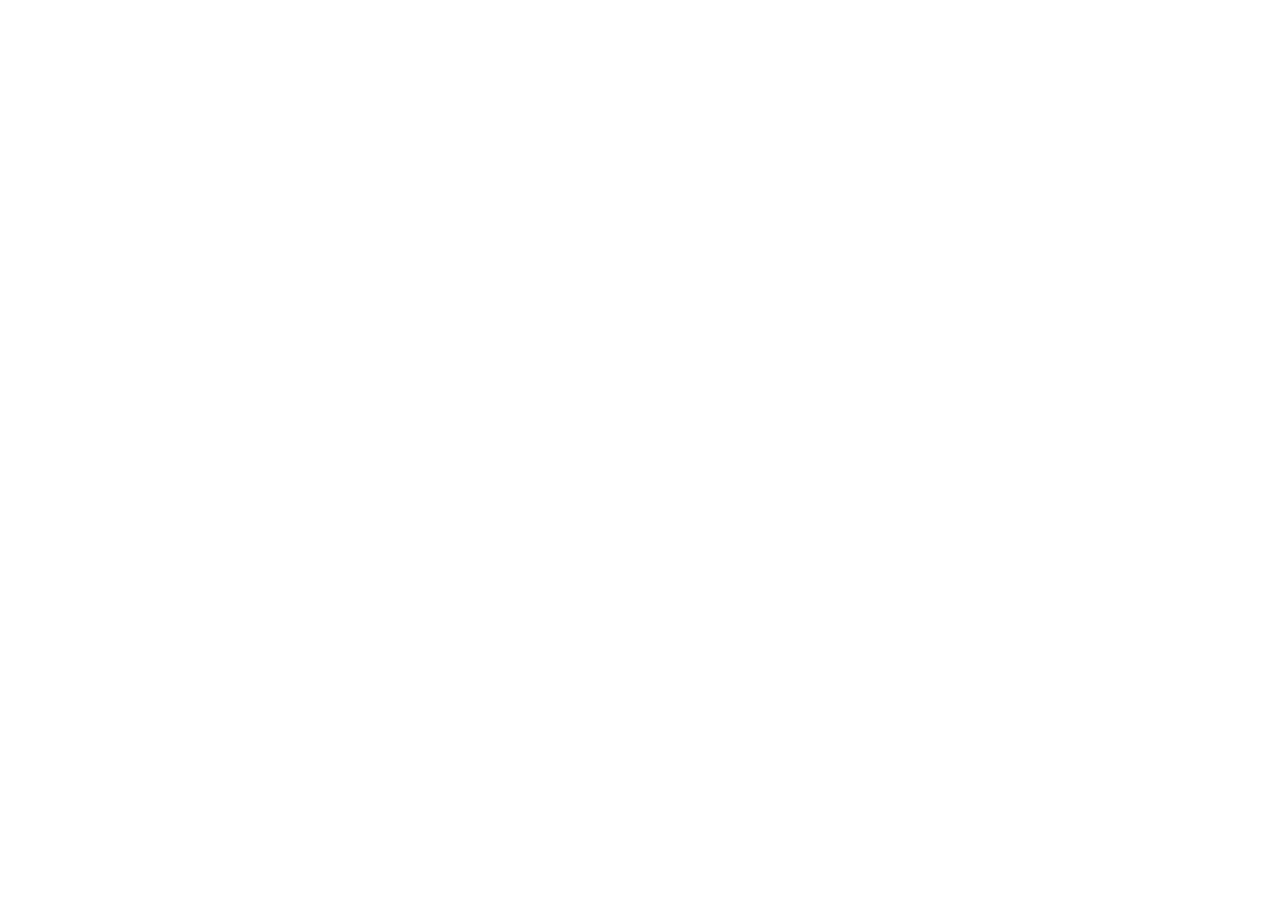
==== index.html @ dca8c261 "feat: iniciando o projeto" ====
<!DOCTYPE html>
<html lang="pt-br">
<head>
    <meta charset="UTF-8">
    <meta name="viewport" content="width=device-width, initial-scale=1.0">
    <title>Kipedreiro-v2</title>
</head>
<body>
    <header>

    </header>
    <main>

    </main>
    <footer>
        
    </footer>
</body>
</html>
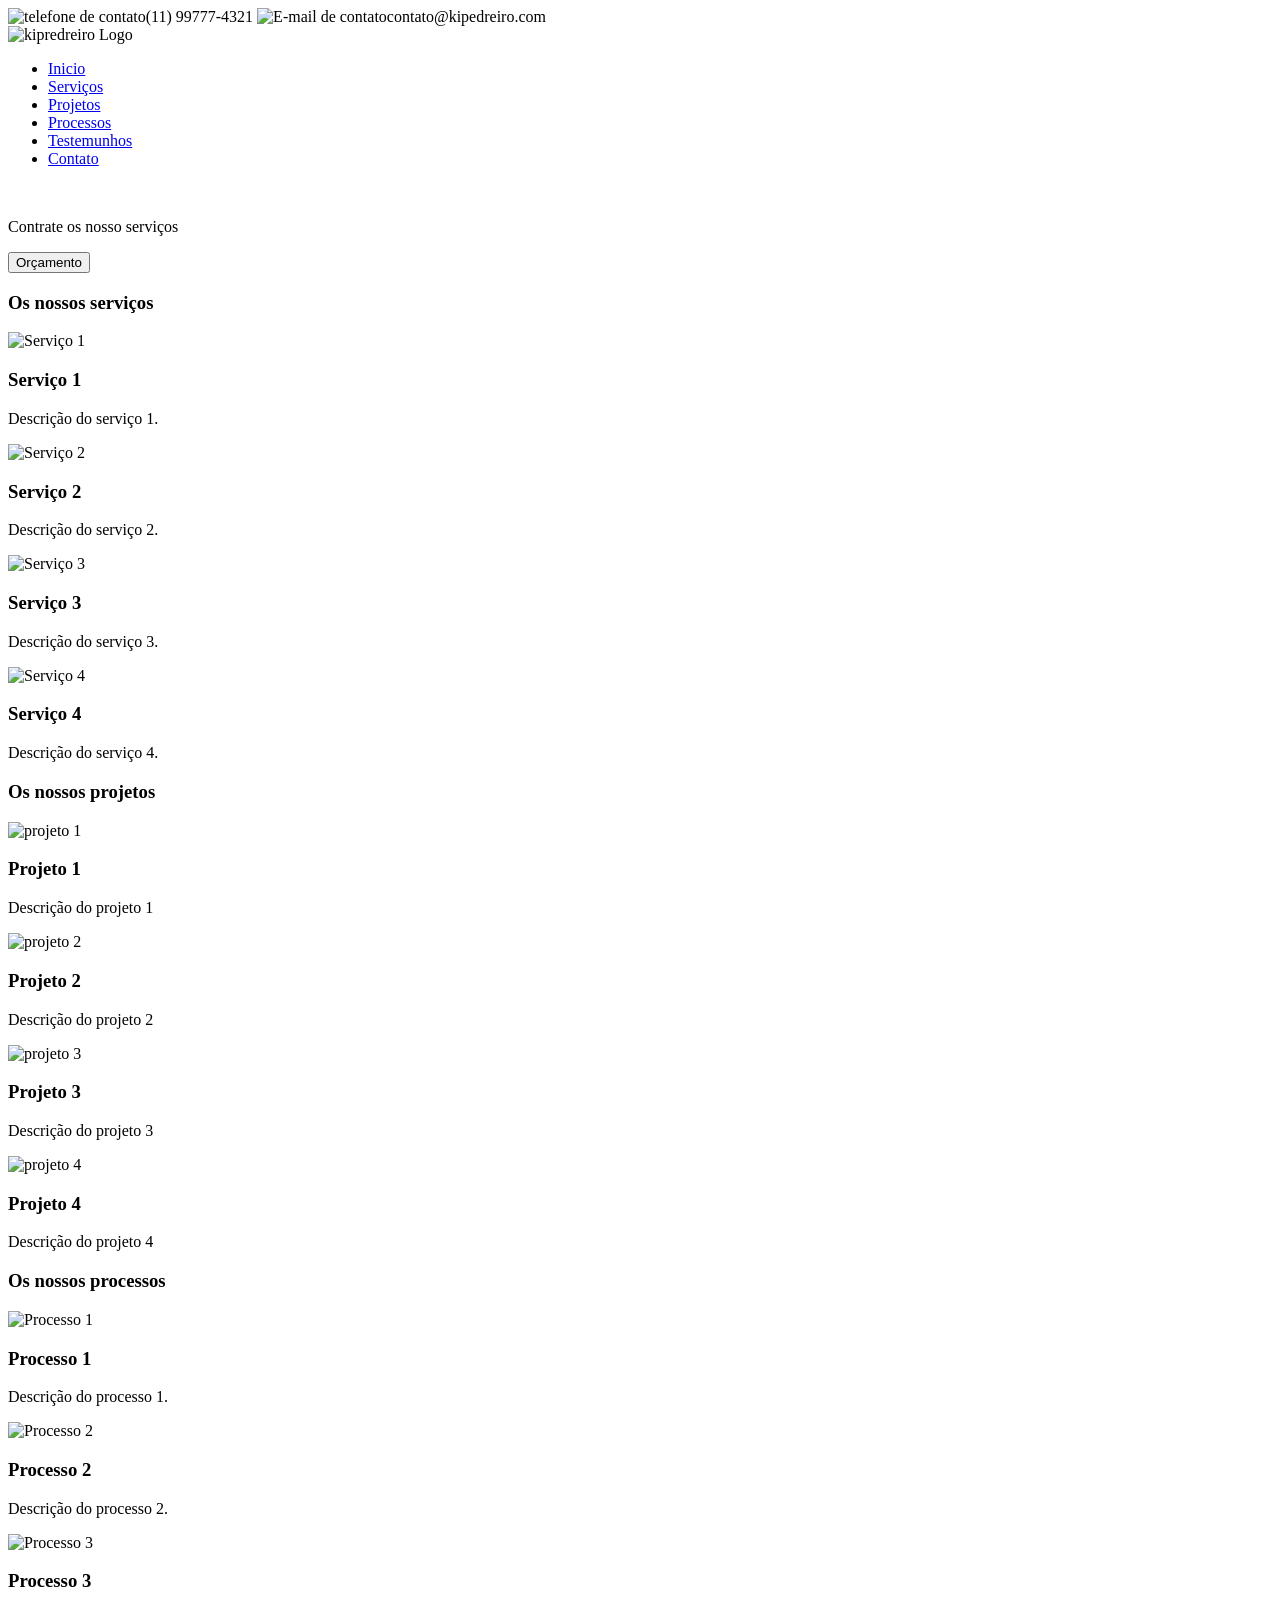
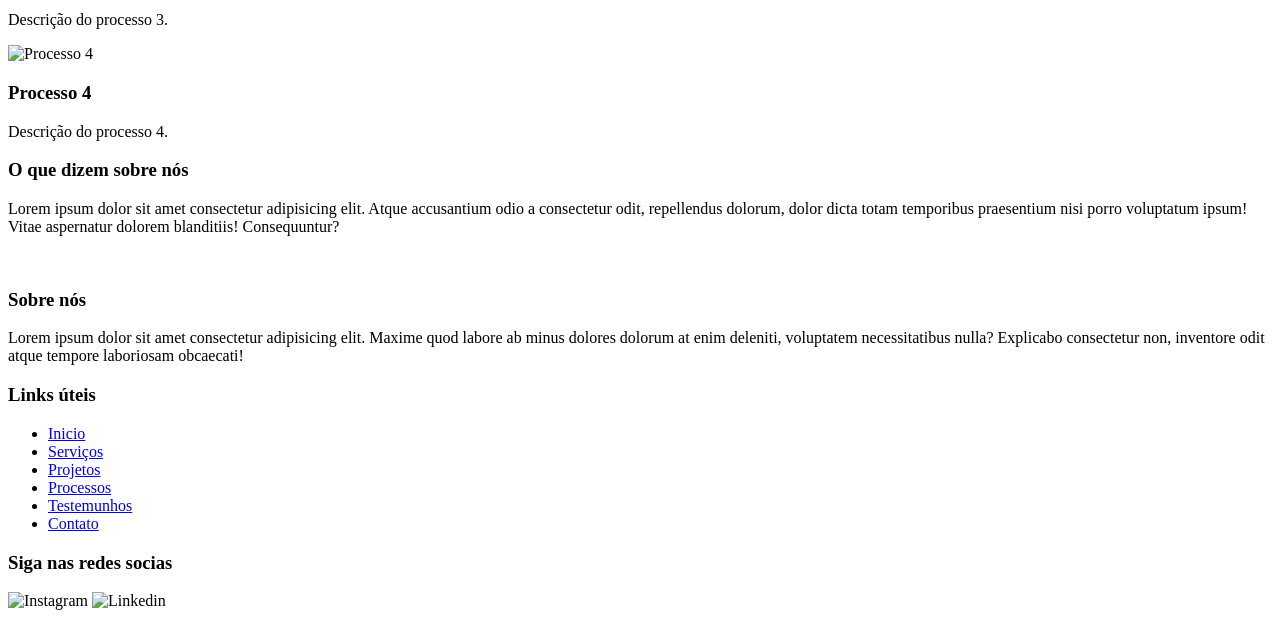
==== commit 22bc0c9d: "feat: estrutura do html" ====
--- a/index.html
+++ b/index.html
@@ -7,13 +7,146 @@
 </head>
 <body>
     <header>
-
+         <div class="menu-segundario"> 
+              <span><img src="" alt="telefone de contato" class="icon">(11) 99777-4321</span>
+              <span><img src="" alt="E-mail de contato" class="icon">contato@kipedreiro.com</span>
+         </div>
+         
+         <nav class="menu-primario">
+            <img src="" alt="kipredreiro Logo" class="logo">
+              <ul>
+                  <li><a href="#hero">Inicio</a></li>
+                  <li><a href="#servicos">Serviços</a></li>
+                  <li><a href="#projetos">Projetos</a></li>
+                  <li><a href="#processos">Processos</a></li>
+                  <li><a href="#testemunhos">Testemunhos</a></li>
+                  <li><a href="#contato">Contato</a></li>
+              </ul>
+         </nav>
     </header>
     <main>
+       <section class="hero">
+        <div class="conteudo-hero">
+            <img src="" alt="" class="icon">
+            <p>Contrate os nosso serviços</p>
+            <button>Orçamento</button>
+        </div>
+       </section>
+       <section class="servicos">
+             <h3>Os nossos serviços</h3>
+            <div class="container-servicos">
+                <div class="cards">
+                    <div class="card-servico">
+                        <img src="" alt="Serviço 1" class="servico-imagem">
+                        <h3>Serviço 1</h3>
+                        <p>Descrição do serviço 1.</p>
+                    </div>
+                    <div class="card-servico">
+                        <img src="" alt="Serviço 2" class="servico-imagem">
+                        <h3>Serviço 2</h3>
+                        <p>Descrição do serviço 2.</p>
+                    </div>
+                    <div class="card-servico">
+                        <img src="" alt="Serviço 3" class="servico-imagem">
+                        <h3>Serviço 3</h3>
+                        <p>Descrição do serviço 3.</p>
+                    </div>
+                    <div class="card-servico">
+                        <img src="" alt="Serviço 4" class="servico-imagem">
+                        <h3>Serviço 4</h3>
+                        <p>Descrição do serviço 4.</p>
+                    </div>
+                </div>
+            </div>
+       </section>
+       <section class="projetos">
+        <h3>Os nossos projetos</h3>
+            <div class="container-projetos">
+                <div class="cards">
+                    <div class="card-projeto">
+                        <img src="" alt="projeto 1" class="projeto-imagem">
+                        <h3>Projeto 1</h3>
+                        <p>Descrição do projeto 1</p>
+                    </div>
+                    <div class="card-projeto">
+                        <img src="" alt="projeto 2" class="projeto-imagem">
+                        <h3>Projeto 2</h3>
+                        <p>Descrição do projeto 2</p>
+                    </div>
+                    <div class="card-projeto">
+                        <img src="" alt="projeto 3" class="projeto-imagem">
+                        <h3>Projeto 3</h3>
+                        <p>Descrição do projeto 3</p>
+                    </div>
+                    <div class="card-projeto">
+                        <img src="" alt="projeto 4" class="projeto-imagem">
+                        <h3>Projeto 4</h3>
+                        <p>Descrição do projeto 4</p>
+                    </div>
+                </div>
 
+            </div>
+       </section>
+       <section class="processos">
+            <h3>Os nossos processos</h3>
+           <div  class="container-servicos">
+               <div class="cards">
+                   <div class="card-processo">
+                       <img src="" alt="Processo 1" class="processo-imagem">
+                       <h3>Processo 1</h3>
+                       <p>Descrição do processo 1.</p>
+                   </div>
+                     <div class="card-processo">
+                          <img src="" alt="Processo 2" class="processo-imagem">
+                          <h3>Processo 2</h3>
+                          <p>Descrição do processo 2.</p>
+                     </div>
+                   <div class="card-processo">
+                       <img src="" alt="Processo 3" class="processo-imagem">
+                       <h3>Processo 3</h3>
+                       <p>Descrição do processo 3.</p>
+                   </div>
+                   <div class="card-processo">
+                       <img src="" alt="Processo 4" class="processo-imagem">
+                       <h3>Processo 4</h3>
+                       <p>Descrição do processo 4.</p>
+                   </div>         
+               </div>
+           </div>
+       </section>
+       <section class="testemunhos">
+            <h3>O que dizem sobre nós</h3>
+          <div class="container">
+            <p>Lorem ipsum dolor sit amet consectetur adipisicing elit. Atque accusantium odio a consectetur odit, repellendus dolorum, dolor dicta totam temporibus praesentium nisi porro voluptatum ipsum! Vitae aspernatur dolorem blanditiis! Consequuntur?</p>
+            <img src="" alt="" class="testemunho-imagem">
+          </div>
+       </section>
     </main>
     <footer>
-        
+        <div class="container">
+            <div class="coluna-footer">
+                <h3>Sobre nós</h3>
+                <p>Lorem ipsum dolor sit amet consectetur adipisicing elit. Maxime quod labore ab minus dolores dolorum at enim deleniti, voluptatem necessitatibus nulla? Explicabo consectetur non, inventore odit atque tempore laboriosam obcaecati!</p>
+            </div>
+            <div class="coluna-footer">
+                <h3>Links úteis</h3>
+                <ul>
+                    <li><a href="#hero">Inicio</a></li>
+                    <li><a href="#servicos">Serviços</a></li>
+                    <li><a href="#projetos">Projetos</a></li>
+                    <li><a href="#processos">Processos</a></li>
+                    <li><a href="#testemunhos">Testemunhos</a></li>
+                    <li><a href="#contato">Contato</a></li>
+                </ul>
+            </div>
+            <div class="coluna-footer">
+                <h3>Siga nas redes socias</h3>
+                <div class="redes">
+                    <img src="" alt="Instagram" class="redes-sociais">
+                    <img src="" alt="Linkedin" class="redes-sociais">
+                </div>
+            </div>
+        </div>
     </footer>
 </body>
 </html>
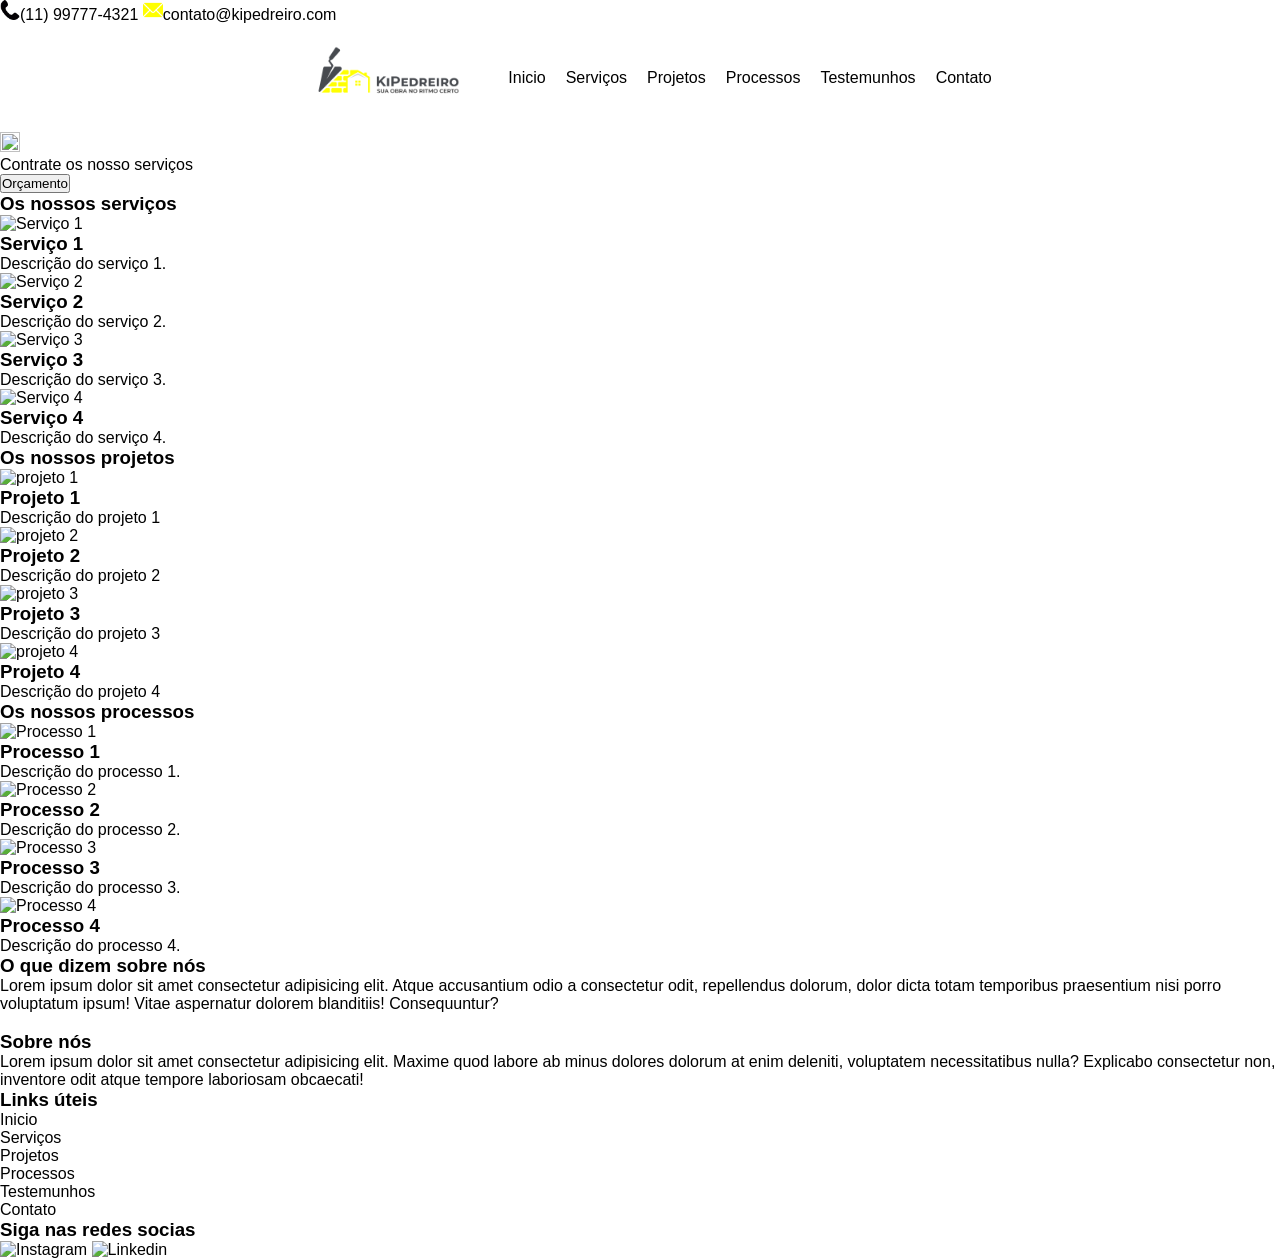
==== commit e9b272d1: "feat: criando a navbar" ====
--- a/index.html
+++ b/index.html
@@ -4,17 +4,18 @@
     <meta charset="UTF-8">
     <meta name="viewport" content="width=device-width, initial-scale=1.0">
     <title>Kipedreiro-v2</title>
+    <link rel="stylesheet" href="assets/css/style.css">
 </head>
 <body>
     <header>
          <div class="menu-segundario"> 
-              <span><img src="" alt="telefone de contato" class="icon">(11) 99777-4321</span>
-              <span><img src="" alt="E-mail de contato" class="icon">contato@kipedreiro.com</span>
+              <span><img src="assets/img/icon/001-phone-receiver-silhouette.png" alt="telefone de contato" class="icon">(11) 99777-4321</span>
+              <span><img src="assets/img/icon/019-email-1.png" alt="E-mail de contato" class="icon">contato@kipedreiro.com</span>
          </div>
          
          <nav class="menu-primario">
-            <img src="" alt="kipredreiro Logo" class="logo">
-              <ul>
+            <img src="assets/img/logo/KiPedreiro.png" alt="kipredreiro Logo" class="logo">
+              <ul class="menu-navegacao">
                   <li><a href="#hero">Inicio</a></li>
                   <li><a href="#servicos">Serviços</a></li>
                   <li><a href="#projetos">Projetos</a></li>
--- a/assets/css/style.css
+++ b/assets/css/style.css
@@ -0,0 +1,10 @@
+@import url("base.css");
+@import url("variaveis.css");
+@import url("hero.css");
+@import url("header.css");
+@import url("servicos.css");
+@import url("projetos.css");
+@import url("cards.css");
+@import url("footer.css");
+@import url("testemunhos.css");
+@import url("processos.css");
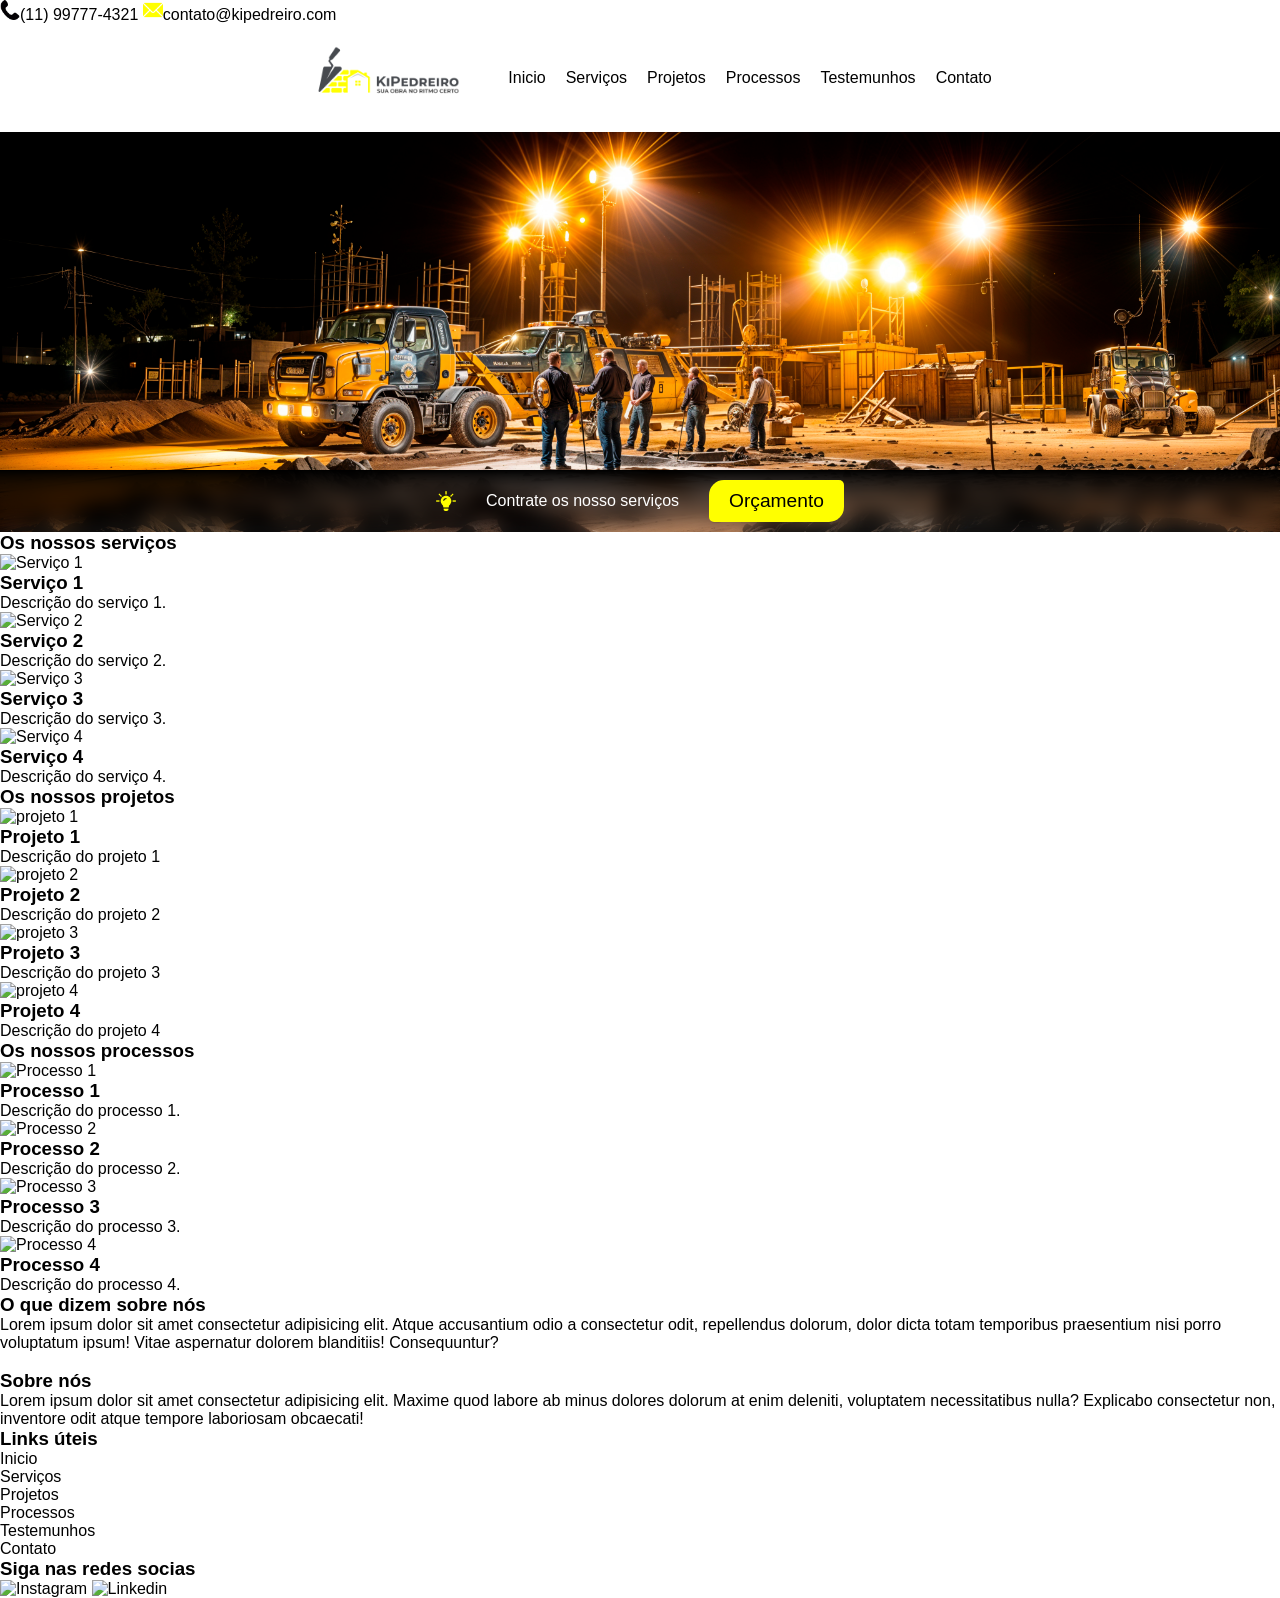
==== commit 50f7045e: "feat: criando a seção hero" ====
--- a/index.html
+++ b/index.html
@@ -28,9 +28,9 @@
     <main>
        <section class="hero">
         <div class="conteudo-hero">
-            <img src="" alt="" class="icon">
+            <img src="assets/img/icon/018-idea-1.png" alt="ideia de projeto" class="icon">
             <p>Contrate os nosso serviços</p>
-            <button>Orçamento</button>
+            <button class="botao-orcamento">Orçamento</button>
         </div>
        </section>
        <section class="servicos">
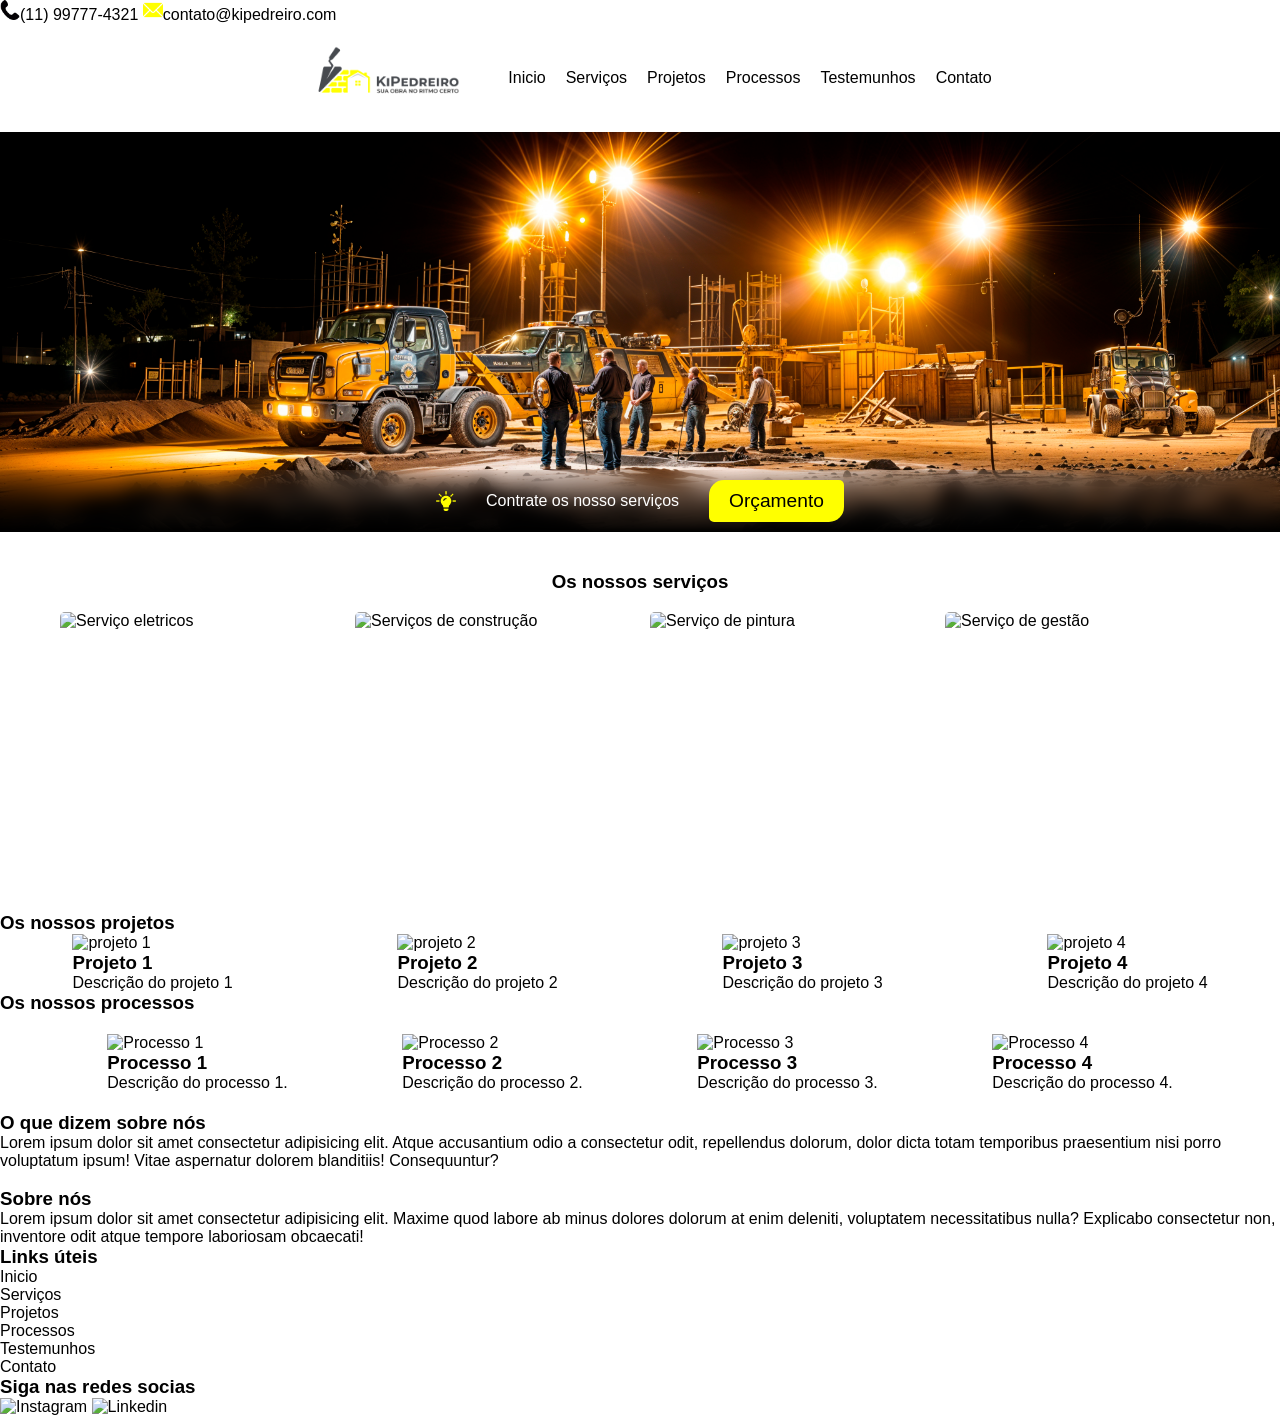
==== commit f936add9: "feat: criando os cards serviços" ====
--- a/index.html
+++ b/index.html
@@ -34,28 +34,44 @@
         </div>
        </section>
        <section class="servicos">
-             <h3>Os nossos serviços</h3>
             <div class="container-servicos">
+                <h3 class="titulo">Os nossos serviços</h3>
                 <div class="cards">
                     <div class="card-servico">
-                        <img src="" alt="Serviço 1" class="servico-imagem">
-                        <h3>Serviço 1</h3>
-                        <p>Descrição do serviço 1.</p>
+                        <figure>
+                            <img src="assets/img/eletrica.jpg" alt="Serviço eletricos" class="servico-imagem">
+                            <figcaption class="figcaption-servico">
+                                <h3 class="titulo-interno">Serviços Eletricos</h3>
+                                <p>Serviços completos de eletrica para sua residência.</p>
+                            </figcaption>
+                        </figure>  
                     </div>
                     <div class="card-servico">
-                        <img src="" alt="Serviço 2" class="servico-imagem">
-                        <h3>Serviço 2</h3>
-                        <p>Descrição do serviço 2.</p>
+                        <figure>
+                            <img src="assets/img/construcao.jpg" alt="Serviços de construção" class="servico-imagem">
+                            <figcaption class="figcaption-servico">
+                                <h3 class="titulo-interno">Serviço de construção</h3>
+                                <p>Serviços completos de construção de forma rapida e segura.</p>
+                            </figcaption>
+                        </figure>  
                     </div>
                     <div class="card-servico">
-                        <img src="" alt="Serviço 3" class="servico-imagem">
-                        <h3>Serviço 3</h3>
-                        <p>Descrição do serviço 3.</p>
+                        <figure>
+                            <img src="assets/img/pintura.jpg" alt="Serviço de pintura" class="servico-imagem">
+                            <figcaption class="figcaption-servico">
+                                <h3 class="titulo-interno" >Serviço de pintura</h3>
+                                <p>O melhor serviço de pintura para sua residência.</p>
+                            </figcaption>
+                        </figure>  
                     </div>
                     <div class="card-servico">
-                        <img src="" alt="Serviço 4" class="servico-imagem">
-                        <h3>Serviço 4</h3>
-                        <p>Descrição do serviço 4.</p>
+                        <figure>
+                            <img src="assets/img/gestao.jpg" alt="Serviço de gestão" class="servico-imagem">
+                            <figcaption class="figcaption-servico">
+                                <h3 class="titulo-interno">Serviço de gestão</h3>
+                                <p>A melhor organização sobre a contrução da sua residência.</p>
+                            </figcaption>
+                        </figure>  
                     </div>
                 </div>
             </div>
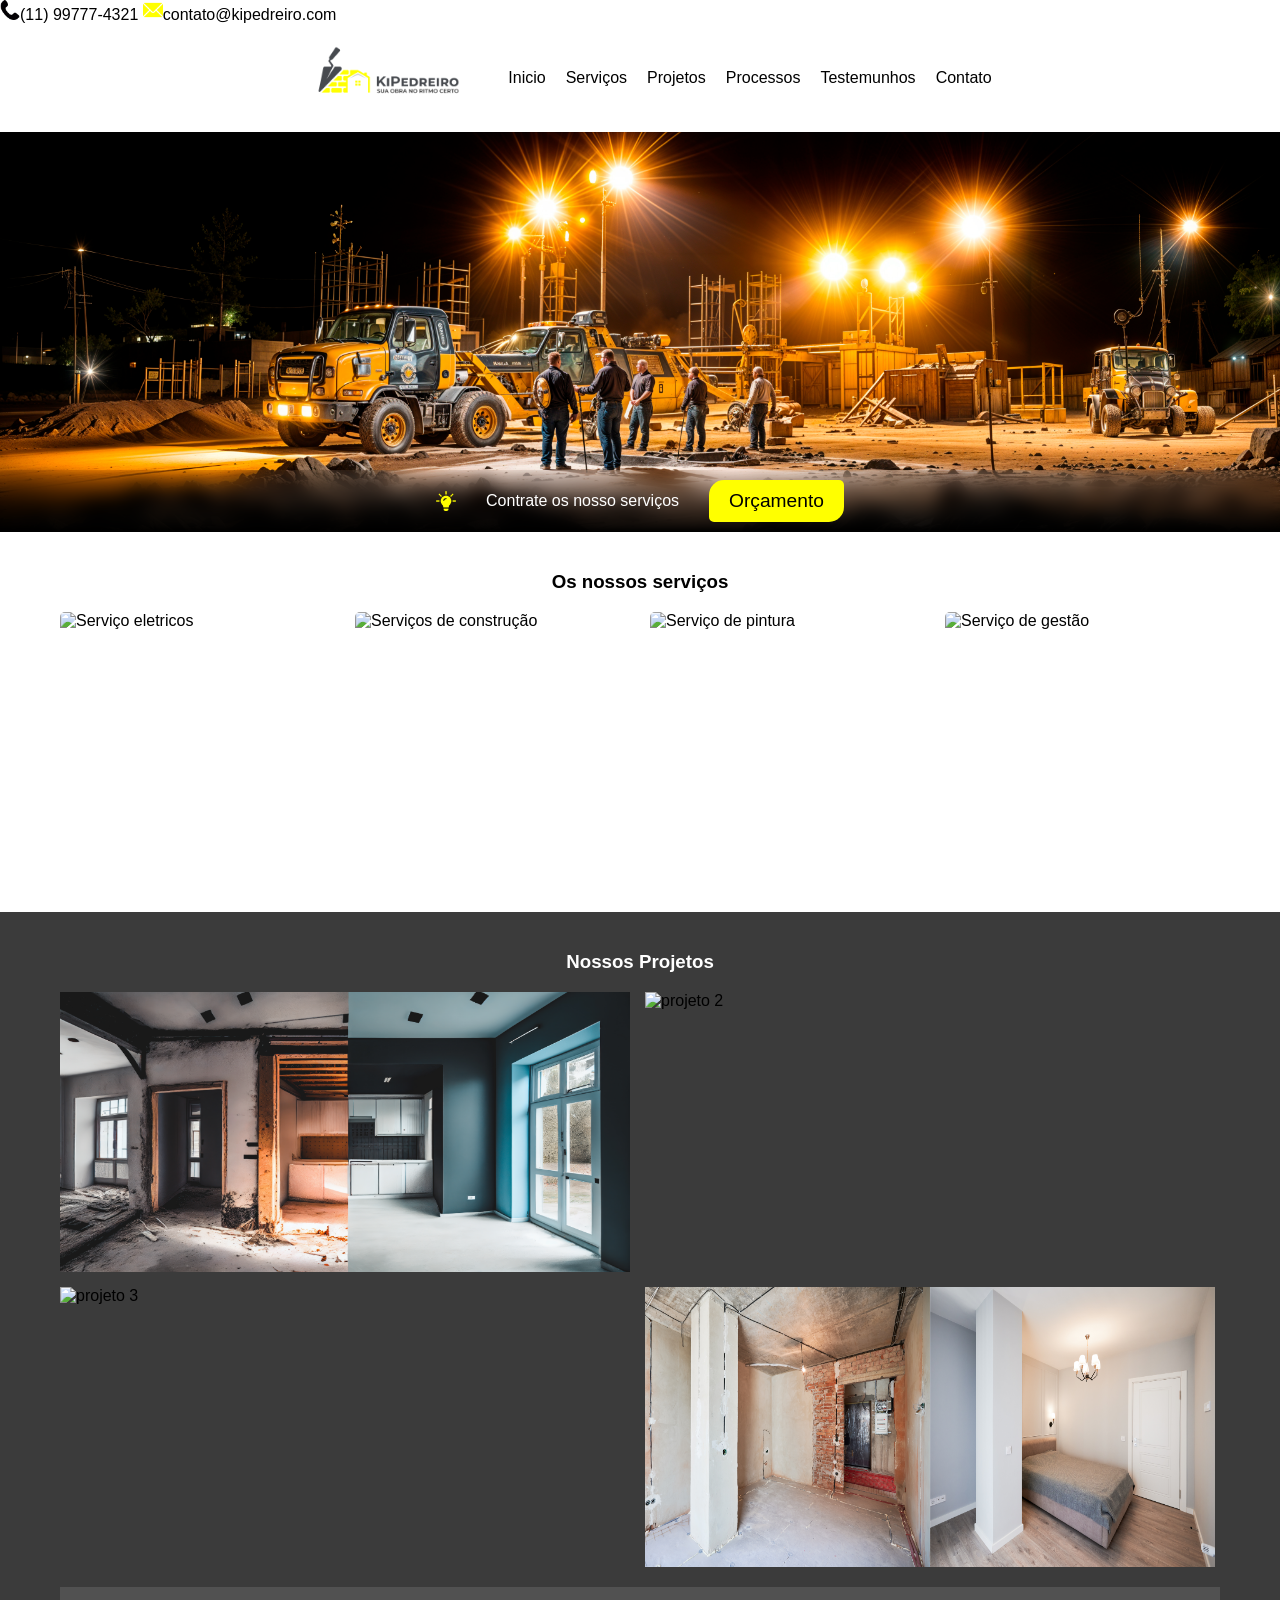
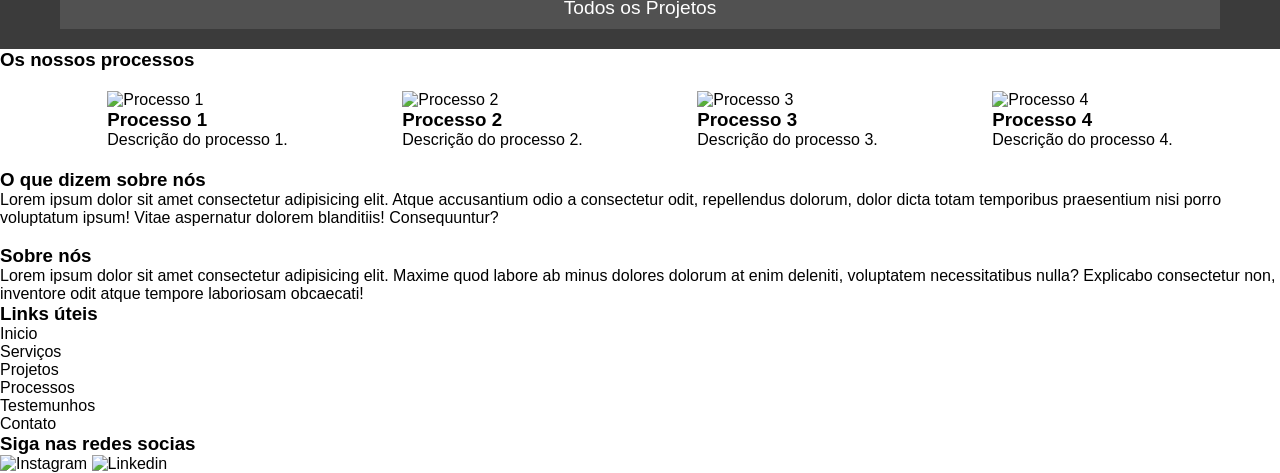
==== commit 29c17640: "feat: criando o card projeto" ====
--- a/index.html
+++ b/index.html
@@ -77,31 +77,47 @@
             </div>
        </section>
        <section class="projetos">
-        <h3>Os nossos projetos</h3>
             <div class="container-projetos">
-                <div class="cards">
+                <h3 class="titulo2"> Nossos Projetos</h3>
+                <div class="card">
+                  <div class="card-projeto">
+                    <figure>
+                      <img src="assets/img/before-after-modern-kitchen-apartment-room-renovated-house.jpg" alt="projeto 1" class="projeto-imagem">
+                        <figcaption class="figcaption-projetos">
+                        <h3 class="titulo-interno">Construção Residencial</h3>
+                        <p>Descrição do projeto 1</p>
+                    </figure>
+                        </figcaption>
+                   </div>
                     <div class="card-projeto">
-                        <img src="" alt="projeto 1" class="projeto-imagem">
-                        <h3>Projeto 1</h3>
-                        <p>Descrição do projeto 1</p>
+                    <figure>
+                        <img src="assets/img/comparison-apartment-before-after-renovation.jpg" alt="projeto 2" class="projeto-imagem">
+                        <figcaption class="figcaption-projetos">
+                        <h3 class="titulo-interno">Projeto 2</h3>
+                        <p>Descrição do projeto 2</p>
+                    </figcaption>
+                    </figure>
                     </div>
                     <div class="card-projeto">
-                        <img src="" alt="projeto 2" class="projeto-imagem">
-                        <h3>Projeto 2</h3>
-                        <p>Descrição do projeto 2</p>
+                        <figure>
+                        <img src="assets/img/photo-collage-apartment-before-after-renovation.jpg" alt="projeto 3" class="projeto-imagem">
+                        <figcaption class="figcaption-projetos">
+                        <h3 class="titulo-interno">Projeto 3</h3>
+                        <p>Descrição do projeto 3</p>
+                    </figcaption>
+                    </figure>
                     </div>
                     <div class="card-projeto">
-                        <img src="" alt="projeto 3" class="projeto-imagem">
-                        <h3>Projeto 3</h3>
-                        <p>Descrição do projeto 3</p>
-                    </div>
-                    <div class="card-projeto">
-                        <img src="" alt="projeto 4" class="projeto-imagem">
-                        <h3>Projeto 4</h3>
+                        <figure>
+                        <img src="assets/img/photo-collage-bedroom-before-after-renovation.jpg" alt="projeto 4" class="projeto-imagem">
+                        <figcaption class="figcaption-projetos">
+                        <h3 class="titulo-interno">Projeto 4</h3>
                         <p>Descrição do projeto 4</p>
+                        </figcaption>
+                    </figure>
                     </div>
                 </div>
-
+                <a class="botao-projetos">Todos os Projetos</a>
             </div>
        </section>
        <section class="processos">
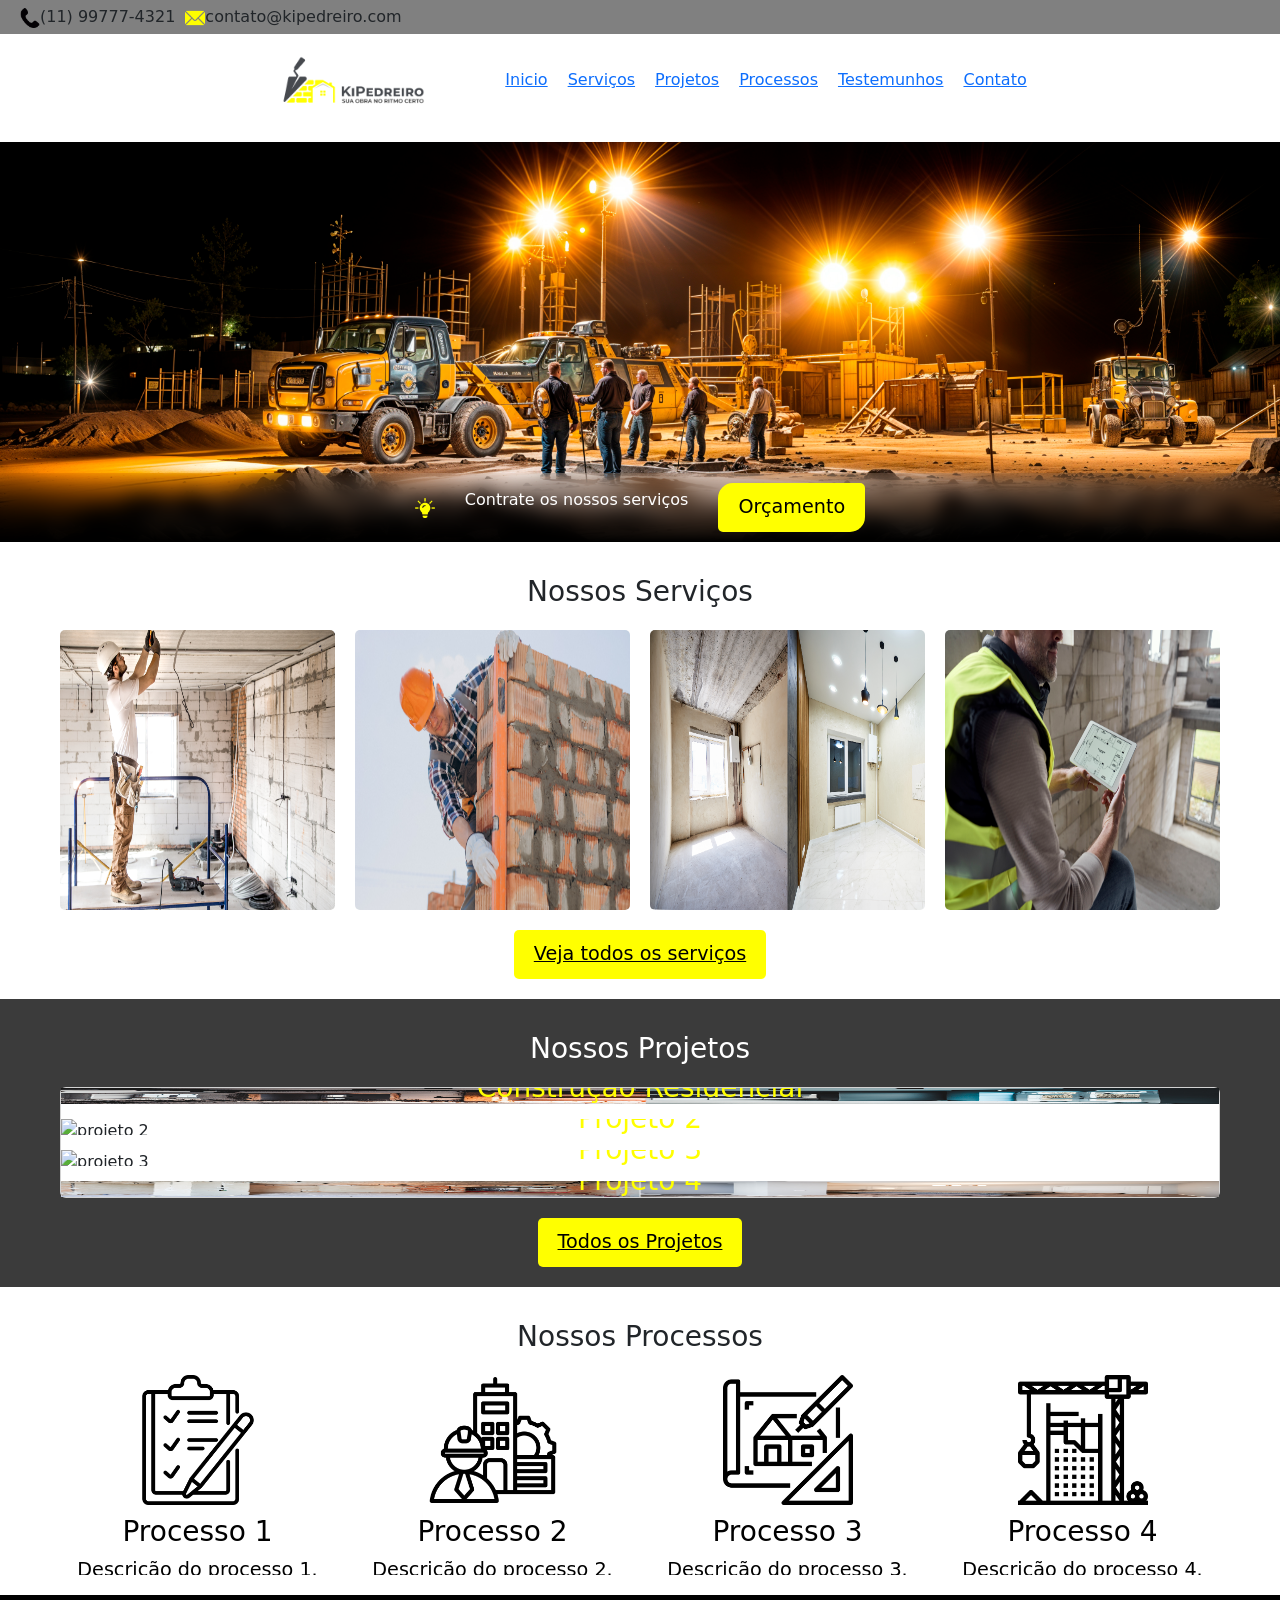
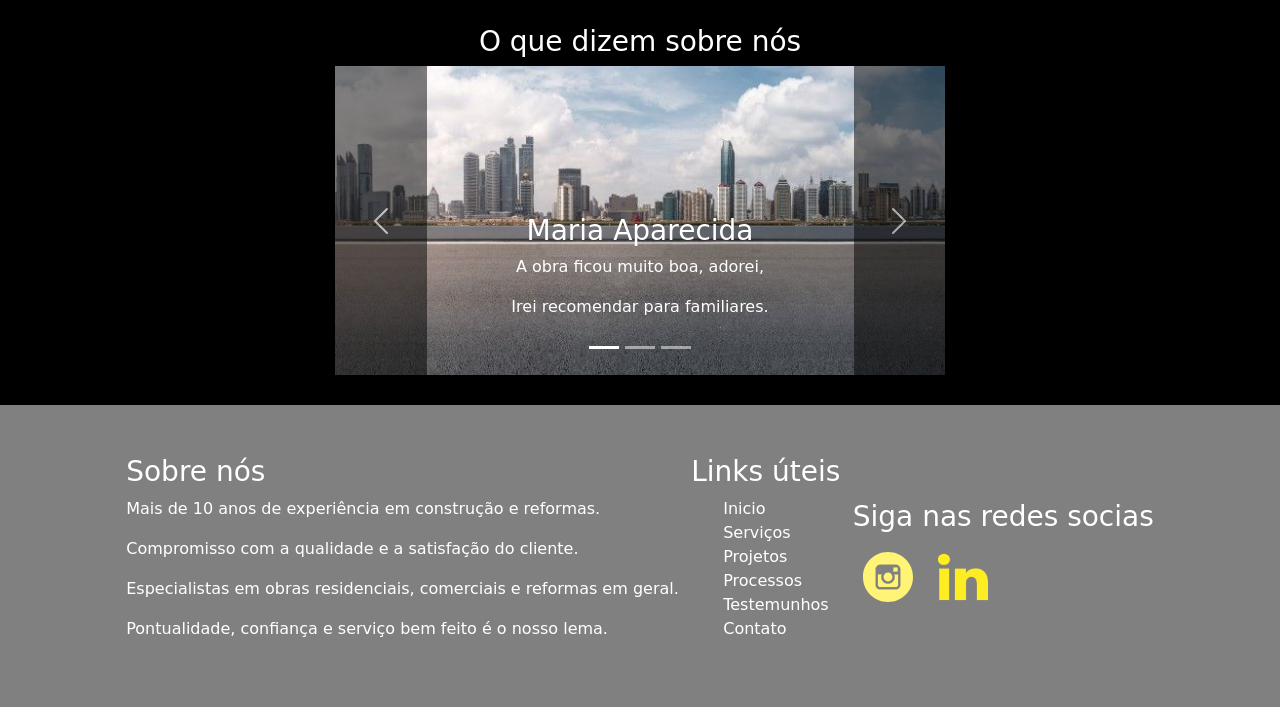
==== commit 1c582075: "feat:criando procesos,testemunhos e footer e carrosel" ====
--- a/index.html
+++ b/index.html
@@ -5,6 +5,7 @@
     <meta name="viewport" content="width=device-width, initial-scale=1.0">
     <title>Kipedreiro-v2</title>
     <link rel="stylesheet" href="assets/css/style.css">
+    <link href="https://cdn.jsdelivr.net/npm/bootstrap@5.3.7/dist/css/bootstrap.min.css" rel="stylesheet" integrity="sha384-LN+7fdVzj6u52u30Kp6M/trliBMCMKTyK833zpbD+pXdCLuTusPj697FH4R/5mcr" crossorigin="anonymous">
 </head>
 <body>
     <header>
@@ -12,7 +13,6 @@
               <span><img src="assets/img/icon/001-phone-receiver-silhouette.png" alt="telefone de contato" class="icon">(11) 99777-4321</span>
               <span><img src="assets/img/icon/019-email-1.png" alt="E-mail de contato" class="icon">contato@kipedreiro.com</span>
          </div>
-         
          <nav class="menu-primario">
             <img src="assets/img/logo/KiPedreiro.png" alt="kipredreiro Logo" class="logo">
               <ul class="menu-navegacao">
@@ -23,19 +23,22 @@
                   <li><a href="#testemunhos">Testemunhos</a></li>
                   <li><a href="#contato">Contato</a></li>
               </ul>
-         </nav>
+        </nav>
     </header>
     <main>
-       <section class="hero">
+    
+        <section class="hero">
         <div class="conteudo-hero">
             <img src="assets/img/icon/018-idea-1.png" alt="ideia de projeto" class="icon">
-            <p>Contrate os nosso serviços</p>
+            <p>Contrate os nossos serviços</p>
             <button class="botao-orcamento">Orçamento</button>
         </div>
        </section>
+
+
        <section class="servicos">
             <div class="container-servicos">
-                <h3 class="titulo">Os nossos serviços</h3>
+                <h3 class="titulo"> Nossos Serviços</h3>
                 <div class="cards">
                     <div class="card-servico">
                         <figure>
@@ -74,8 +77,13 @@
                         </figure>  
                     </div>
                 </div>
-            </div>
-       </section>
+                <div class="container-botao">
+                    <a href="servicos.html" class="botao-projetos">Veja todos os serviços</a>
+                    </div>
+            </div>
+       </section>
+
+
        <section class="projetos">
             <div class="container-projetos">
                 <h3 class="titulo2"> Nossos Projetos</h3>
@@ -117,49 +125,151 @@
                     </figure>
                     </div>
                 </div>
-                <a class="botao-projetos">Todos os Projetos</a>
-            </div>
-       </section>
+                <div class="container-botao">
+                <a href="projetos.html" class="botao-projetos">Todos os Projetos</a>
+                </div>
+            </div>
+       </section>
+
+
        <section class="processos">
-            <h3>Os nossos processos</h3>
-           <div  class="container-servicos">
+           <div  class="container-processo">
+            <h3 class="titulo"> Nossos Processos</h3>
                <div class="cards">
                    <div class="card-processo">
-                       <img src="" alt="Processo 1" class="processo-imagem">
-                       <h3>Processo 1</h3>
-                       <p>Descrição do processo 1.</p>
+                    <figure class="figure1">
+                       <img src="assets/img/icon/005-task.png" alt="Processo 1" class="processo-imagem">
+                       <figcaption class="figcaption-processo">
+                           <h3>Processo 1</h3>
+                           <p>Descrição do processo 1.</p>
+                    </figcaption>
+                </figure>
                    </div>
                      <div class="card-processo">
-                          <img src="" alt="Processo 2" class="processo-imagem">
-                          <h3>Processo 2</h3>
-                          <p>Descrição do processo 2.</p>
+                        <figure class="figure1">
+                            <img src="assets/img/icon/009-civil-engineering.png" alt="Processo 2" class="processo-imagem">
+                            <figcaption class="figcaption-processo">
+                                <h3>Processo 2</h3>
+                                <p>Descrição do processo 2.</p>
+                            </figcaption>
+                        </figure>
                      </div>
                    <div class="card-processo">
-                       <img src="" alt="Processo 3" class="processo-imagem">
-                       <h3>Processo 3</h3>
-                       <p>Descrição do processo 3.</p>
+                    <figure class="figure1">
+                        <img src="assets/img/icon/006-blueprint.png" alt="Processo 3" class="processo-imagem">
+                        <figcaption class="figcaption-processo">
+                            <h3>Processo 3</h3>
+                            <p>Descrição do processo 3.</p>
+                        </figcaption>
+                    </figure>
                    </div>
                    <div class="card-processo">
-                       <img src="" alt="Processo 4" class="processo-imagem">
-                       <h3>Processo 4</h3>
-                       <p>Descrição do processo 4.</p>
+                    <figure class="figure1">
+                        <img src="assets/img/icon/008-hook.png" alt="Processo 4" class="processo-imagem">
+                        <figcaption class="figcaption-processo">
+                            <h3>Processo 4</h3>
+                            <p>Descrição do processo 4.</p>
+                        </figcaption>
+                    </figure>
                    </div>         
                </div>
            </div>
        </section>
+
+
        <section class="testemunhos">
-            <h3>O que dizem sobre nós</h3>
-          <div class="container">
-            <p>Lorem ipsum dolor sit amet consectetur adipisicing elit. Atque accusantium odio a consectetur odit, repellendus dolorum, dolor dicta totam temporibus praesentium nisi porro voluptatum ipsum! Vitae aspernatur dolorem blanditiis! Consequuntur?</p>
-            <img src="" alt="" class="testemunho-imagem">
-          </div>
+            <h3 class="titulo-testemunho">O que dizem sobre nós</h3>
+         <div id="carouselId" class="carousel slide w-50" data-bs-ride="carousel">
+            <ol class="carousel-indicators">
+                <li
+                    data-bs-target="#carouselId"
+                    data-bs-slide-to="0"
+                    class="active"
+                    aria-current="true"
+                    aria-label="First slide"
+                ></li>
+                <li
+                    data-bs-target="#carouselId"
+                    data-bs-slide-to="1"
+                    aria-label="Second slide"
+                ></li>
+                <li
+                    data-bs-target="#carouselId"
+                    data-bs-slide-to="2"
+                    aria-label="Third slide"
+                ></li>
+            </ol>
+            <div class="carousel-inner" role="listbox">
+                <div class="carousel-item active">
+                    <img
+                        src="assets/img/img1.jpg"
+                        class="w-100 d-block"
+                        alt="First slide"
+                    />
+                    <div class="carousel-caption d-none d-md-block text-white">
+                        <h3>Maria Aparecida</h3>
+                        <p>A obra ficou muito boa, adorei,</p>
+                        <p>Irei recomendar para familiares.</p>
+                    </div>
+                </div>
+                <div class="carousel-item">
+                    <img
+                        src="assets/img/img1.jpg"
+                        class="w-100 d-block"
+                        alt="Second slide"
+                    />
+                    <div class="carousel-caption d-none d-md-block text-white">
+                        <h3>Carlos oliveira</h3>
+                        <p>gostei bastante da parte de eletrica.</p>
+                        <p>Ja a parte de pintura deixou a desejar.</p>
+                    </div>
+                </div>
+                <div class="carousel-item">
+                    <img
+                        src="assets/img/img1.jpg"
+                        class="w-100 d-block"
+                        alt="Third slide"
+                    />
+                    <div class="carousel-caption d-none d-md-block text-white">
+                        <h3>Aryane Felix</h3>
+                        <p>Estava com um problema na parte de hidraulica</p>
+                        <p>mas graças a esses profissionais o problema foi solucionado</p>
+                    </div>
+                </div>
+            </div>
+            <button
+                class="carousel-control-prev bg-black"
+                type="button"
+                data-bs-target="#carouselId"
+                data-bs-slide="prev"
+            >
+                <span class="carousel-control-prev-icon bg-black" aria-hidden="true"></span>
+                <span class="visually-hidden">Previous</span>
+            </button>
+            <button
+                class="carousel-control-next bg-black"
+                type="button"
+                data-bs-target="#carouselId"
+                data-bs-slide="next"
+            >
+                <span class="carousel-control-next-icon bg-black" aria-hidden="true"></span>
+                <span class="visually-hidden">Next</span>
+            </button>
+         </div>
+         
        </section>
     </main>
+
+
     <footer>
         <div class="container">
             <div class="coluna-footer">
                 <h3>Sobre nós</h3>
-                <p>Lorem ipsum dolor sit amet consectetur adipisicing elit. Maxime quod labore ab minus dolores dolorum at enim deleniti, voluptatem necessitatibus nulla? Explicabo consectetur non, inventore odit atque tempore laboriosam obcaecati!</p>
+                <p>Mais de 10 anos de experiência em construção e reformas. </p>
+                <p>Compromisso com a qualidade e a satisfação do cliente.</p>
+                <p>Especialistas em obras residenciais, comerciais e reformas em geral. </p>
+                <p>Pontualidade, confiança e serviço bem feito é o nosso lema. </p>
+                
             </div>
             <div class="coluna-footer">
                 <h3>Links úteis</h3>
@@ -175,11 +285,16 @@
             <div class="coluna-footer">
                 <h3>Siga nas redes socias</h3>
                 <div class="redes">
-                    <img src="" alt="Instagram" class="redes-sociais">
-                    <img src="" alt="Linkedin" class="redes-sociais">
+                    <a href="https://instagram.com/kipedreiro" target="_blank">
+                        <img src="assets/img/icon/instagram.svg" alt="Instagram" class="redes-sociais">
+                    </a>
+                    <a href="https://linkedin.com/in/kipedreiro" target="_blank">
+                        <img src="assets/img/icon/linkedin.svg" alt="Linkedin" class="redes-sociais">
+                    </a>
                 </div>
             </div>
         </div>
     </footer>
+    <script src="https://cdn.jsdelivr.net/npm/bootstrap@5.3.7/dist/js/bootstrap.bundle.min.js" integrity="sha384-ndDqU0Gzau9qJ1lfW4pNLlhNTkCfHzAVBReH9diLvGRem5+R9g2FzA8ZGN954O5Q" crossorigin="anonymous"></script>
 </body>
 </html>
